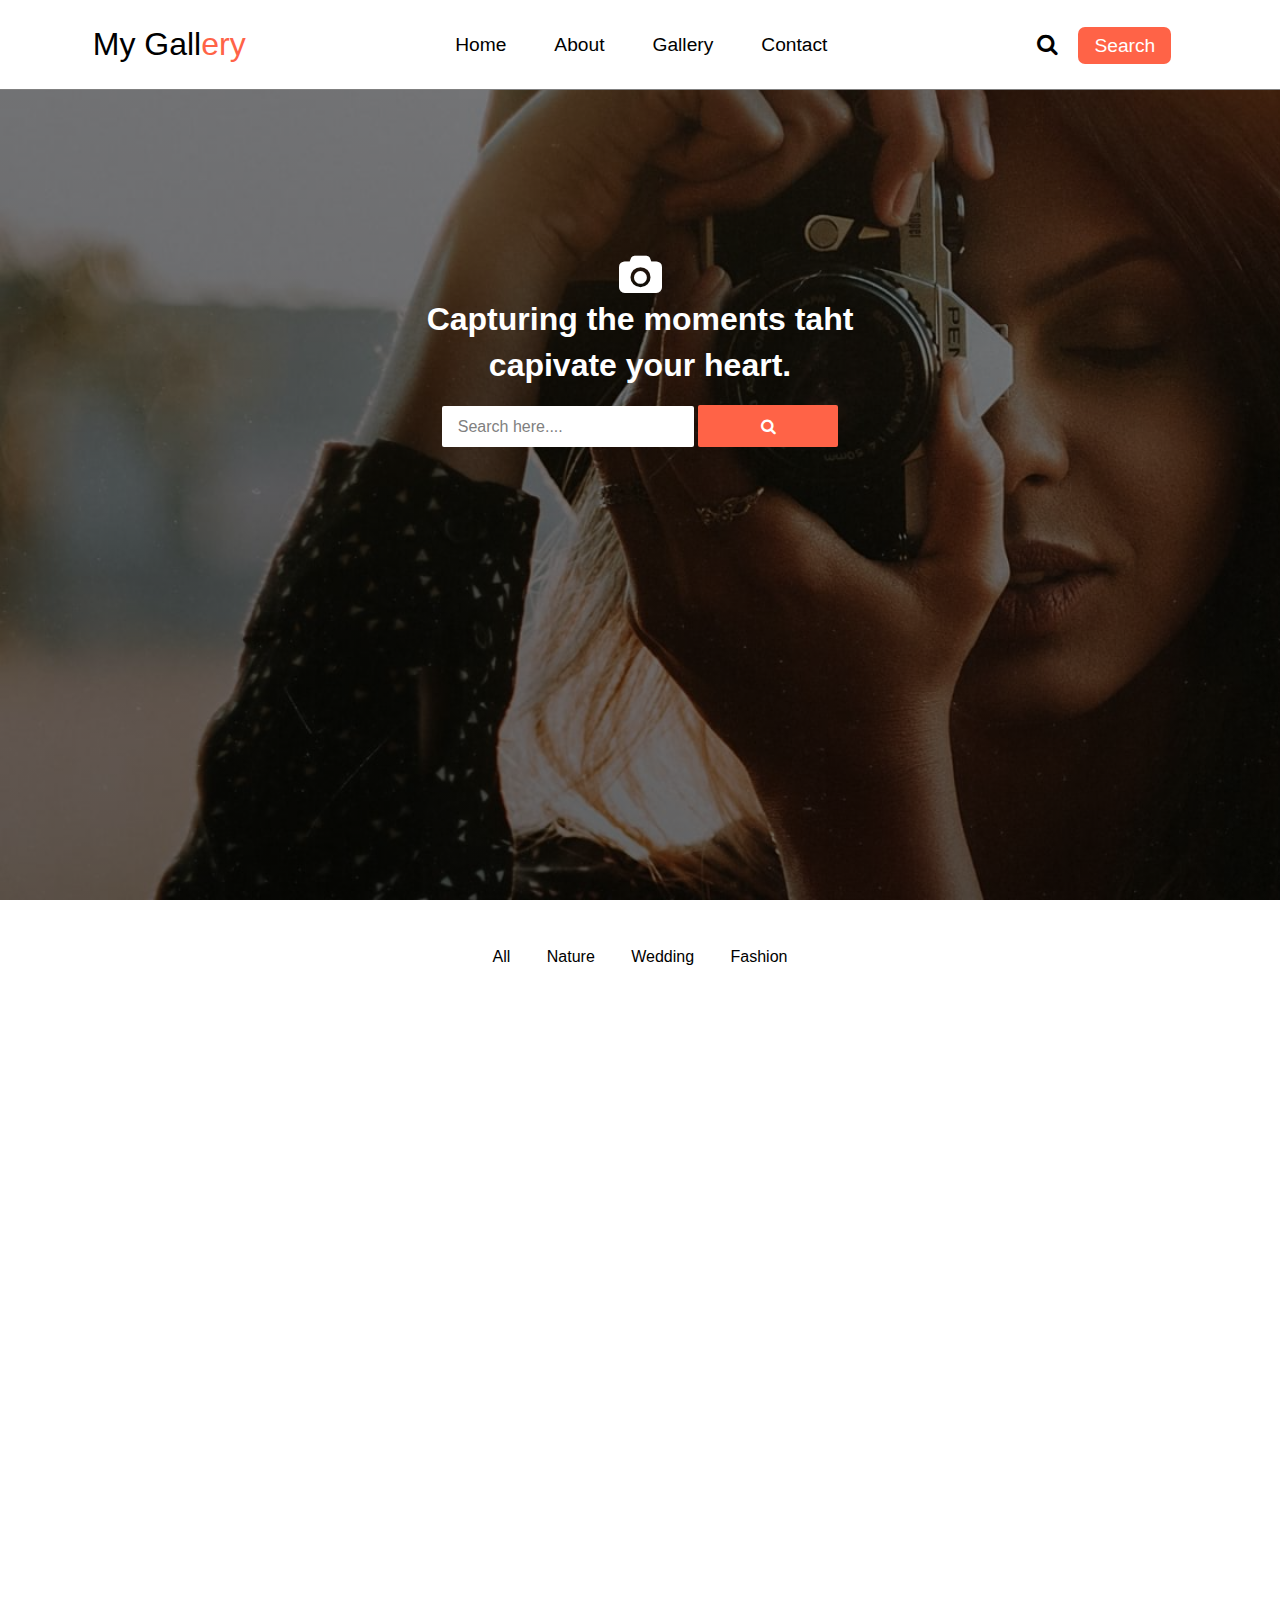
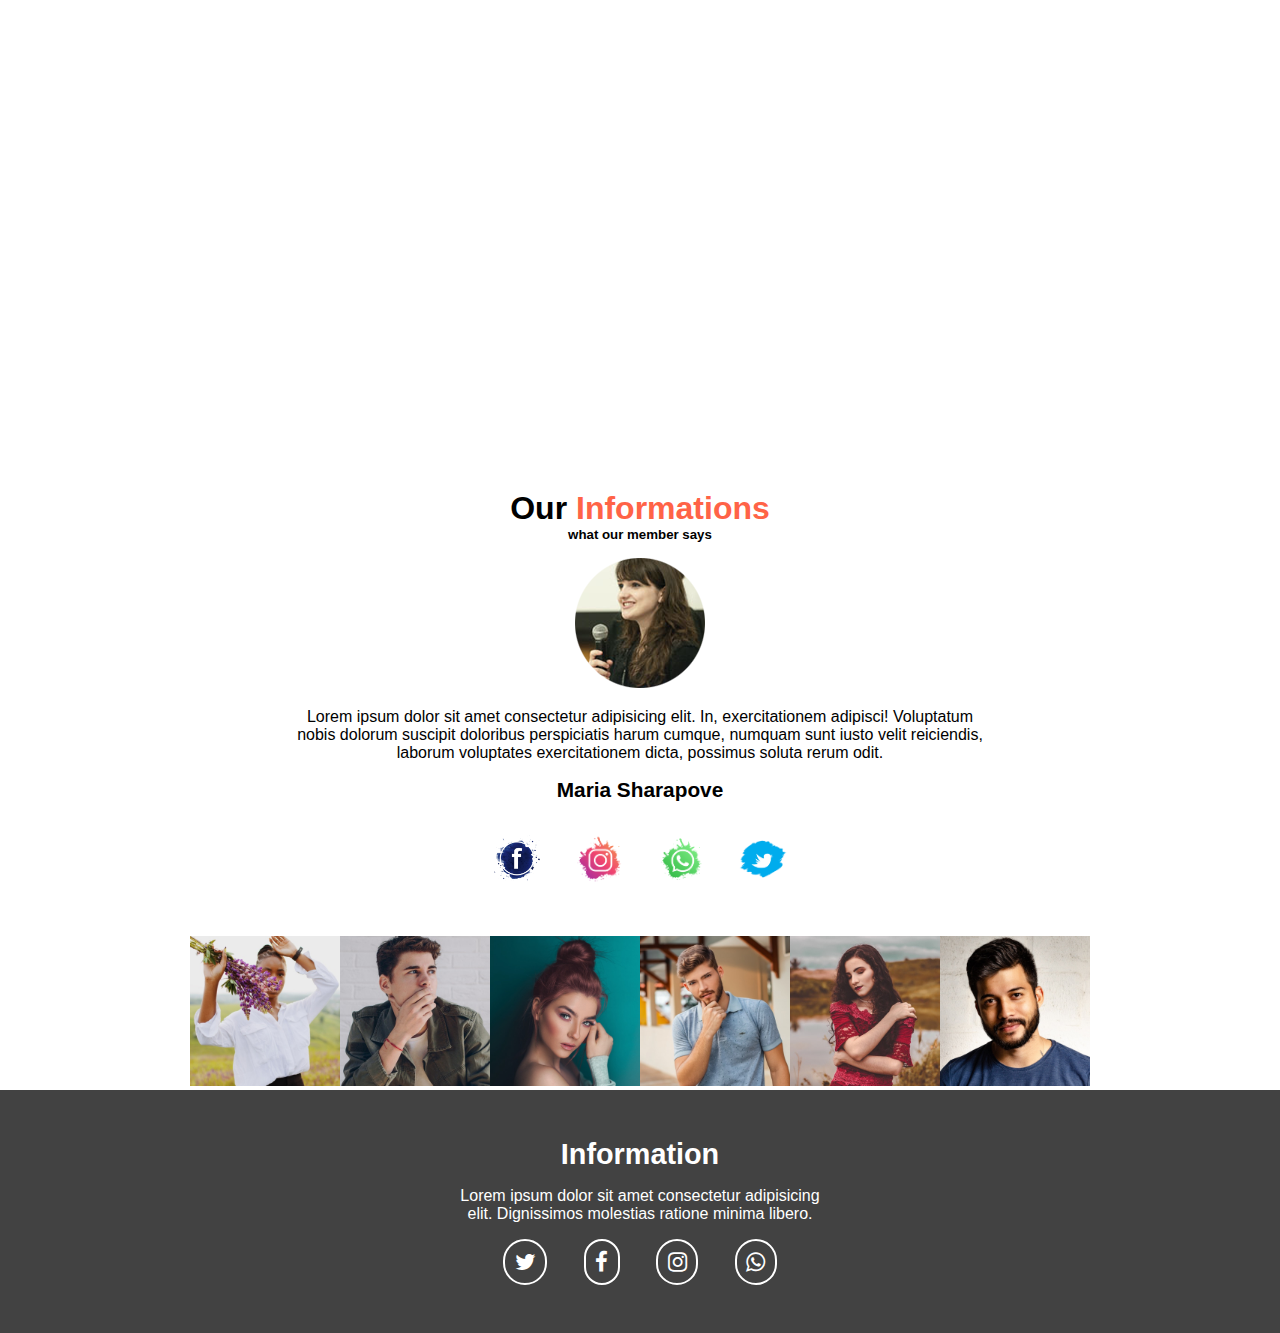
==== index.html @ 024b4ee2 "navbar changes" ====
<!DOCTYPE html>
<html lang="en">

<head>
    <meta charset="UTF-8">
    <meta http-equiv="X-UA-Compatible" content="IE=edge">
    <meta name="viewport" content="width=device-width, initial-scale=1.0">
    <title>My Gallery | Home</title>
    <link rel="stylesheet" href="https://cdnjs.cloudflare.com/ajax/libs/font-awesome/4.7.0/css/font-awesome.min.css">
    <link rel="stylesheet" href="style.css">
    <link rel="stylesheet" href="media.css">
    <link rel="stylesheet" href="https://unpkg.com/aos@next/dist/aos.css" />
</head>

<body>
    <header class="header">
        <nav class="navbar">
            <div class="logo">
                My Gall<span>ery</span>
            </div>
            <div class="togglearea">
                <label for="toggle">
                    <i class="fa fa-bars" aria-hidden="true"></i>
                </label>
            </div>
            <input type="checkbox" id="toggle">
            <div class="list">
                <ul>
                    <li><a href="#">home</a></li>
                    <li><a href="#">about</a></li>
                    <li><a href="#">gallery</a></li>
                    <li><a href="#">contact</a></li>
                </ul>
            </div>
            <div class="social">
                <i class="fa fa-search" aria-hidden="true"></i>
                <a href="">Search </a>
            </div>
        </nav>
        <section class="nav-text">
            <i class="fa fa-camera" aria-hidden="true" data-aos="slide-up"></i>
            <h2>
                Capturing the moments taht capivate your heart.
            </h2>
            <input type="search" value="Search here....">
            <button> <i class="fa fa-search" aria-hidden="true"></i></button>
        </section>
    </header>

    <section id="gallary">
        <div class="list1">
            <ul>
                <li><a href="#">all</a></li>
                <li><a href="#">nature</a></li>
                <li><a href="#">wedding</a></li>
                <li><a href="#">fashion</a></li>
            </ul>
        </div>
        <div class="gallary-row">
            <div class="gallary-item" data-aos="flip-left">
                <img src="p1.jpg" width="250rem" height="250rem">
            </div>
            <div class="gallary-item" data-aos="flip-left">
                <img src="p2.jpg" width="250rem" height="250rem">
            </div>
            <div class="gallary-item" data-aos="flip-left">
                <img src="p3.jpg" width="250rem" height="250rem">
            </div>
            <div class="gallary-item" data-aos="flip-left">
                <img src="p4.jpg" width="250rem" height="250rem">
            </div>
            <div class="gallary-item" data-aos="flip-left">
                <img src="p5.jpg" width="250rem" height="250rem">
            </div>
            <div class="gallary-item"data-aos="flip-left">
                <img src="p6.jpg" width="250rem" height="250rem">
            </div>
            <div class="gallary-item"data-aos="flip-left">
                <img src="p7.jpg" width="250rem" height="250rem">
            </div>
            <div class="gallary-item" data-aos="flip-left">
                <img src="p8.jpg" width="250rem"  height="250rem">
            </div>
            <div class="gallary-item" data-aos="flip-left">
                <img src="p9.jpg" width="250rem"  height="250rem">
            </div>

        </div>
    </section>
    <section class="info">
        <h2>our <span>informations</span></h2>
        <h5>what our member says</h5>
        <img src="member.png">
        <p>Lorem ipsum dolor sit amet consectetur adipisicing elit. In, exercitationem adipisci! Voluptatum nobis dolorum suscipit doloribus perspiciatis harum cumque, numquam sunt iusto velit reiciendis, laborum voluptates exercitationem dicta, possimus soluta rerum odit.</p>
        <h4>maria sharapove</h4>
        <div class="icon">
            <div class="icon-item">
                <img src="icon1.png">
            </div>
            <div class="icon-item">
                <img src="icon2.png">
            </div>
            <div class="icon-item">
                <img src="icon3.png">
            </div>
            <div class="icon-item">
                <img src="icon4.png">
            </div>
        </div>
    </section>
    <section class="gal1">
        <div class="image">
            <img src="s1.jpg">
        </div>
        <div class="image">
            <img src="s2.jpg">
        </div>
        <div class="image">
            <img src="s3.jpg">
        </div>
        <div class="image">
            <img src="s4.jpg">
        </div>
        <div class="image">
            <img src="s5.jpg">
        </div>
        <div class="image">
            <img src="s6.jpg">
        </div>
    </section>
    <footer>
        <div class="information">
            <h3>Information</h3>
            <p>Lorem ipsum dolor sit amet consectetur adipisicing elit. Dignissimos molestias ratione minima libero.</p>
            <div class="social-media">
                <i class="fa fa-twitter" aria-hidden="true"></i>
                <i class="fa fa-facebook" aria-hidden="true"></i>
                <i class="fa fa-instagram" aria-hidden="true"></i>
                <i class="fa fa-whatsapp" aria-hidden="true"></i>
            </div>
        </div>
    </footer>
    <script src="https://unpkg.com/aos@next/dist/aos.js"></script>
    <script>
      AOS.init({
          duration:1000,
      });
    </script>
</body>

</html>
---- style.css ----
*{
    margin:0;
    padding:0;
    box-sizing: border-box;
    font-family: sans-serif;
   
    
}
html{
    font-size: 100%;
}
.togglearea{
    display: none;
}
#toggle{
    display: none;
}
.header{
    background:linear-gradient(rgba(0,0,0,0.5 ),rgba(0, 0, 0,0.6 )),url('banner1.jpg');
    width:100%;
    height:100vh;
    background-repeat: no-repeat;
    background-size: cover;
    background-attachment: fixed;
}
.navbar{
    background-color: white;
    color:black;
    display: flex;
   position: fixed;
   top:0;
   z-index: 1;
    justify-content: space-around;
    align-items: center;
    height:10vh;
    width:100%;
    border-bottom: 1px solid grey;
}
.logo {
    font-size: 2rem;
}
.list {
    display: flex;
}
.list ul {
    display: flex;
    justify-content: center;
}
.list ul li{
    margin:1rem 0.5rem;
    list-style: none;
}
.list ul li a{
    font-size: 1.2rem;
    color:black;
    text-decoration: none;
    text-transform: capitalize;
    padding:0.5rem 1rem;
    transition: all 0.3s ease;
}
.list ul li a:hover{
    color:white;
    background-color: tomato;
    border-radius: 8px;

}
.social i{
    font-size: 1.4rem;
}
.social a{
    text-decoration: none;
    font-size: 1.2rem;
    margin:1rem;
    background-color: tomato;
    border-radius: 7px;
    padding:0.5rem 1rem;
    color:white;
}
.nav-text{
    width:35rem;
    color:white;
    text-align: center;
    margin: auto;
    padding-top:20%;
   
}
.nav-text i{
    font-size: 2.5rem;
    cursor: pointer;
    transition: all 0.3s ease;
}
.social i:hover{
    color:tomato;
    cursor: pointer;
}
.nav-text h2{
    font-size: 2rem;
    line-height: 2.9rem;
}

.nav-text input{
    font-size: 1rem;
    background-color: white;
    color:grey;
    padding: 0.7rem 1rem;
    cursor: pointer;
    border:none;
  width:45%;
    border-radius: 2px;
    margin-top: 1rem;
    transition: all 0.3s ease;
}
.nav-text input:hover{
    background-color:tomato;
    color:white;
    border: 1px solid tomato ;
}
.nav-text button{
    width:25%;
    margin-top: 1rem;
    border-radius:2px;
    background-color: tomato;
    color:white;
    padding: 0.8rem 1rem;
    cursor: pointer;
    border:none;
    text-align: center;
    transition: all 0.3s ease;
}
.nav-text button i{
    font-size: 1rem;
}
.nav-text button :hover{
background-color: white;
color:tomato;
}
#gallary{
    padding:2rem;
    
}
.list1{
   
    text-align: center;
} 
.list1 ul li {
  display: inline-block;

  text-transform: capitalize;
  margin:1rem;

}
.list1 ul li a{
    text-decoration: none;
    color:black;
    transition: all 0.3s ease;
}
.list1 ul li a:hover{
    background-color: tomato;
    color:white;
    padding:0.5rem 1rem;
    border-radius: 5px;

}
.gallary-row{
    display: grid;
   
    max-width: 1000px;
      margin: auto;
      gap:1rem;
      margin-top: 2rem;
    grid-template-columns:repeat(auto-fit,minmax(250px,1fr));
    grid-template-rows:    repeat(auto-fit,minmax(250px,1fr));
}
.gallary-item img{ 
    width:100%; 
    height:100%;
  overflow: hidden;
    border-radius: 10px;
}
.info{
    padding:2rem;
    width:60%;
    margin: auto;
    text-align: center;
}
.info h2{
    font-size: 2rem;
    text-transform: capitalize;
}
 span{
color:tomato;
}
.info img{
margin:1rem;
}
.info h4{
    font-size: 1.3rem;
    margin:1rem;
    text-transform: capitalize;
}

.icon-item img{
    width:50px;
   
}
.icon{

    display: flex;
    justify-content: center;
    align-items: center;
}
.gal1{
    display: flex;
    width:90%;
    margin: auto;
    flex-wrap: wrap;
    justify-content: center;
    flex-wrap: wrap;
    align-items: center;
}
.image img{
    width:150px;
    height:150px;
    transition: all 0.3s ease;
}
.image img:hover{
    transform: scale(1.5);
}
footer{
    background-color: rgb(66, 66, 66);
    color:white;
    padding:2rem;
    text-align: center;
}
.information{
    width:30%;
    text-align: center;
    margin: auto;
}
.information h3{
    font-size: 1.8rem;
    margin:1rem;
}
.social-media i{ 
margin:1rem;

text-align: center;

border:2px solid white;
padding:0.6rem;
font-size: 1.4rem;

border-radius: 150px;
}
---- media.css ----
@media only screen and (max-width:768px)
{
    html{
        font-size: 80%;
    }
    .list {
        display: none;
    }
    .gal1{
        flex-wrap: wrap;
    }
    .info{
        width:100%;
    }
    .icon
    {
        flex-wrap: wrap;
    }
    .information{
        width:100%;
    }
    .nav-text{
        width:80%;   
        text-align: center;
    }
    .togglearea{
        display: block;
        right:2rem;
        position: fixed;
    }
    #toggle:checked + .list{
        display: flex;   
    }
    .social{
        display: none;
    }
    .list ul{
        left:50%;
        position: fixed;
        top:50px;
        width:100%;
        box-shadow: 0px 3px 10px grey;
        height:50vh;
        border:2px solid red;
        background-color: white;
        color:black;
        transform: translateX(-50%);
        z-index: 1000;
        flex-direction: column;
        position: absolute;
        opacity: 1;
        transition: 0.2s linear;
    }
    #toggle:checked ~  .togglearea label::before{
content:'&#10006;';
    }
}
@media only screen and (max-width:650px){
   .nav-text{
       padding-top:30%;
   }
   .navbar{
       justify-content: space-between;
       padding-left:2rem ;
       padding-right: 2rem;
   }
}
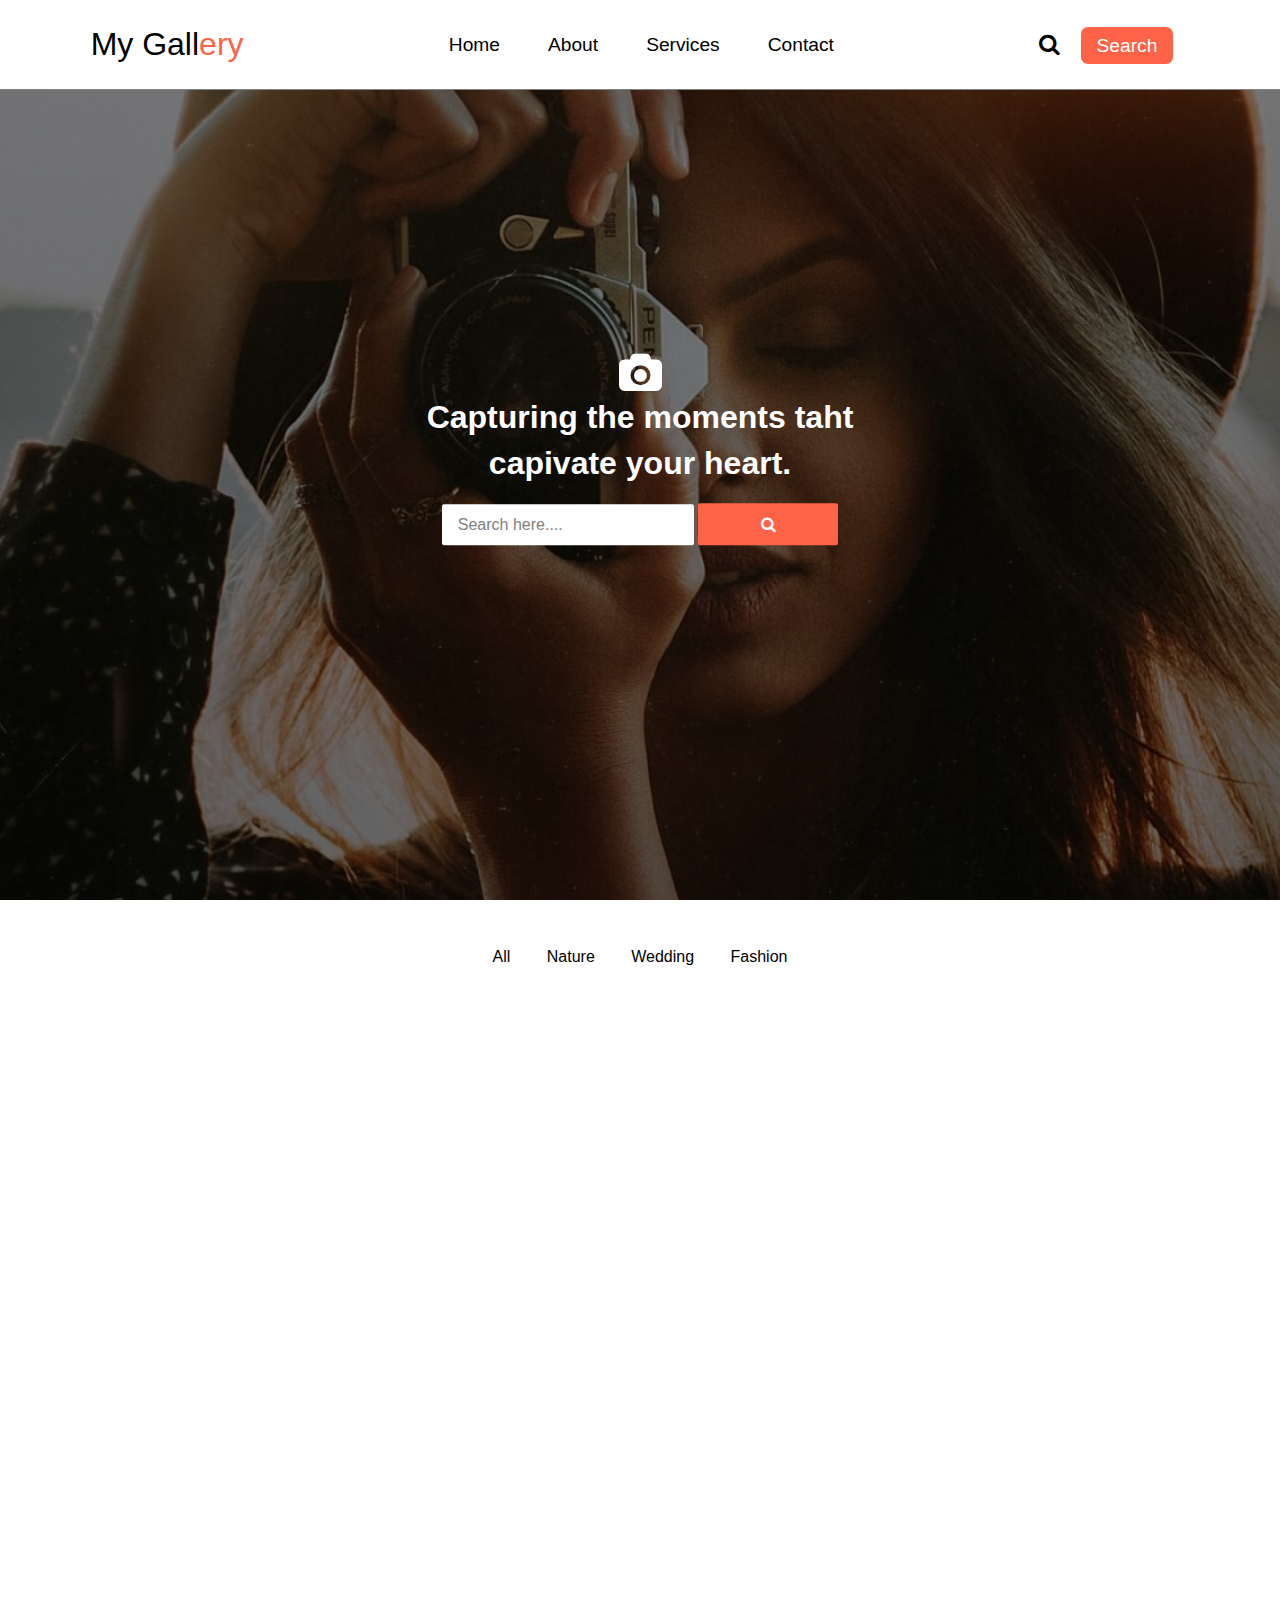
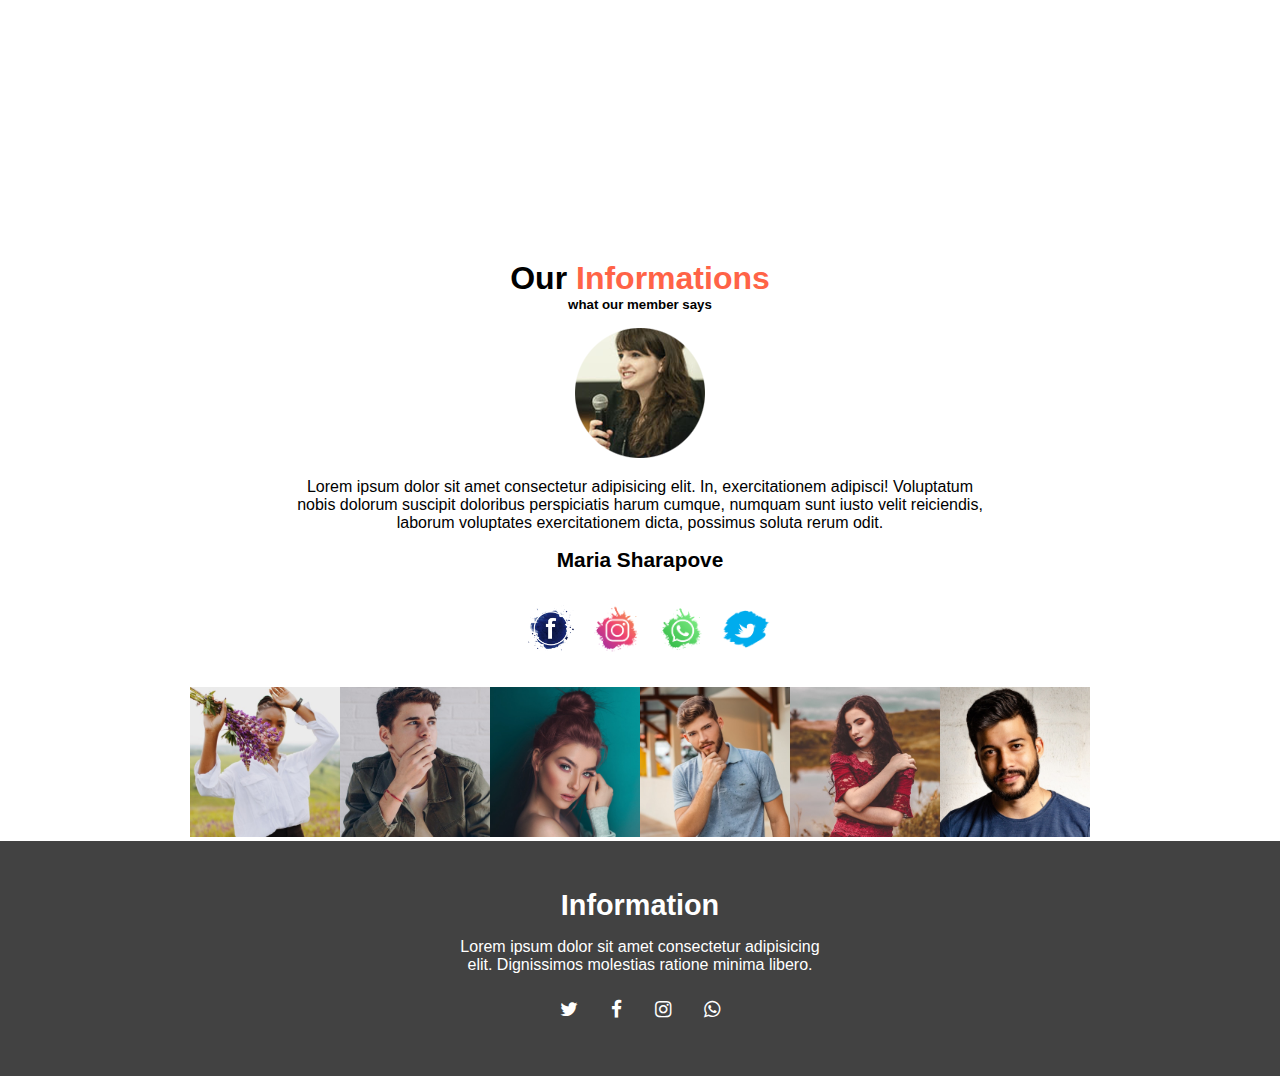
==== commit 1cd21618: "files added" ====
--- a/index.html
+++ b/index.html
@@ -28,8 +28,8 @@
                 <ul>
                     <li><a href="#">home</a></li>
                     <li><a href="#">about</a></li>
-                    <li><a href="#">gallery</a></li>
-                    <li><a href="#">contact</a></li>
+                    <li><a href="services.html">services</a></li>
+                    <li><a href="contact.html">contact</a></li>
                 </ul>
             </div>
             <div class="social">
--- a/style.css
+++ b/style.css
@@ -21,6 +21,7 @@
     height:100vh;
     background-repeat: no-repeat;
     background-size: cover;
+    background-position: center;
     background-attachment: fixed;
 }
 .navbar{
@@ -79,9 +80,13 @@
 .nav-text{
     width:35rem;
     color:white;
-    text-align: center;
-    margin: auto;
-    padding-top:20%;
+    transform: translate(-50%,-50%);
+    position: absolute;
+    top:50%;
+    left:50%;
+    text-align: center;
+    margin: auto;
+  
    
 }
 .nav-text i{
@@ -163,18 +168,26 @@
 }
 .gallary-row{
     display: grid;
-   
-    max-width: 1000px;
-      margin: auto;
-      gap:1rem;
+  
+    max-width: 900px;
+margin: auto;
+      gap:1rem ;
+    
       margin-top: 2rem;
     grid-template-columns:repeat(auto-fit,minmax(250px,1fr));
     grid-template-rows:    repeat(auto-fit,minmax(250px,1fr));
+}
+.gallary-item{
+    width:250px;
+    margin: auto;
+   
+    height: 250px;
 }
 .gallary-item img{ 
     width:100%; 
     height:100%;
   overflow: hidden;
+  
     border-radius: 10px;
 }
 .info{
@@ -198,10 +211,18 @@
     margin:1rem;
     text-transform: capitalize;
 }
-
+.icon-item{
+   
+    width:65px;
+    height:67px;
+}
 .icon-item img{
     width:50px;
-   
+    cursor: pointer;
+   
+}
+.icon-item img:hover{
+    opacity: 0.6;
 }
 .icon{
 
@@ -242,14 +263,13 @@
     margin:1rem;
 }
 .social-media i{ 
-margin:1rem;
-
+margin:1rem 0.3rem;
 text-align: center;
-
-border:2px solid white;
 padding:0.6rem;
-font-size: 1.4rem;
-
-border-radius: 150px;
-}
-
+font-size: 1.2rem;
+
+}
+.social-media i:hover{
+    color:tomato;
+}
+
--- a/media.css
+++ b/media.css
@@ -37,22 +37,37 @@
     .list ul{
         left:50%;
         position: fixed;
-        top:50px;
+        top:52px;
         width:100%;
         box-shadow: 0px 3px 10px grey;
         height:50vh;
-        border:2px solid red;
+       
         background-color: white;
         color:black;
         transform: translateX(-50%);
         z-index: 1000;
         flex-direction: column;
         position: absolute;
+        align-items: center;
         opacity: 1;
         transition: 0.2s linear;
     }
     #toggle:checked ~  .togglearea label::before{
-content:'&#10006;';
+         content:"&#10006;";
+    }
+    .list ul li a:hover{
+        color:tomato;
+        background-color: white;
+    }
+    .box{
+        width:100%;
+    }
+    .box-item{
+        width:100%;
+        flex-direction: column;
+    }
+    footer{
+        top:200% !important;
     }
 }
 @media only screen and (max-width:650px){
@@ -64,4 +79,20 @@
        padding-left:2rem ;
        padding-right: 2rem;
    }
-}+   .header{
+       height:80vh;
+   }
+   .nav-text{
+       top:30%;
+   }
+}
+@media only screen and (max-width:400px){
+footer{
+    top: 220% !important;;
+}
+}
+@media only screen and (max-width:1000px){
+    footer{
+        top:150%;
+    }
+}
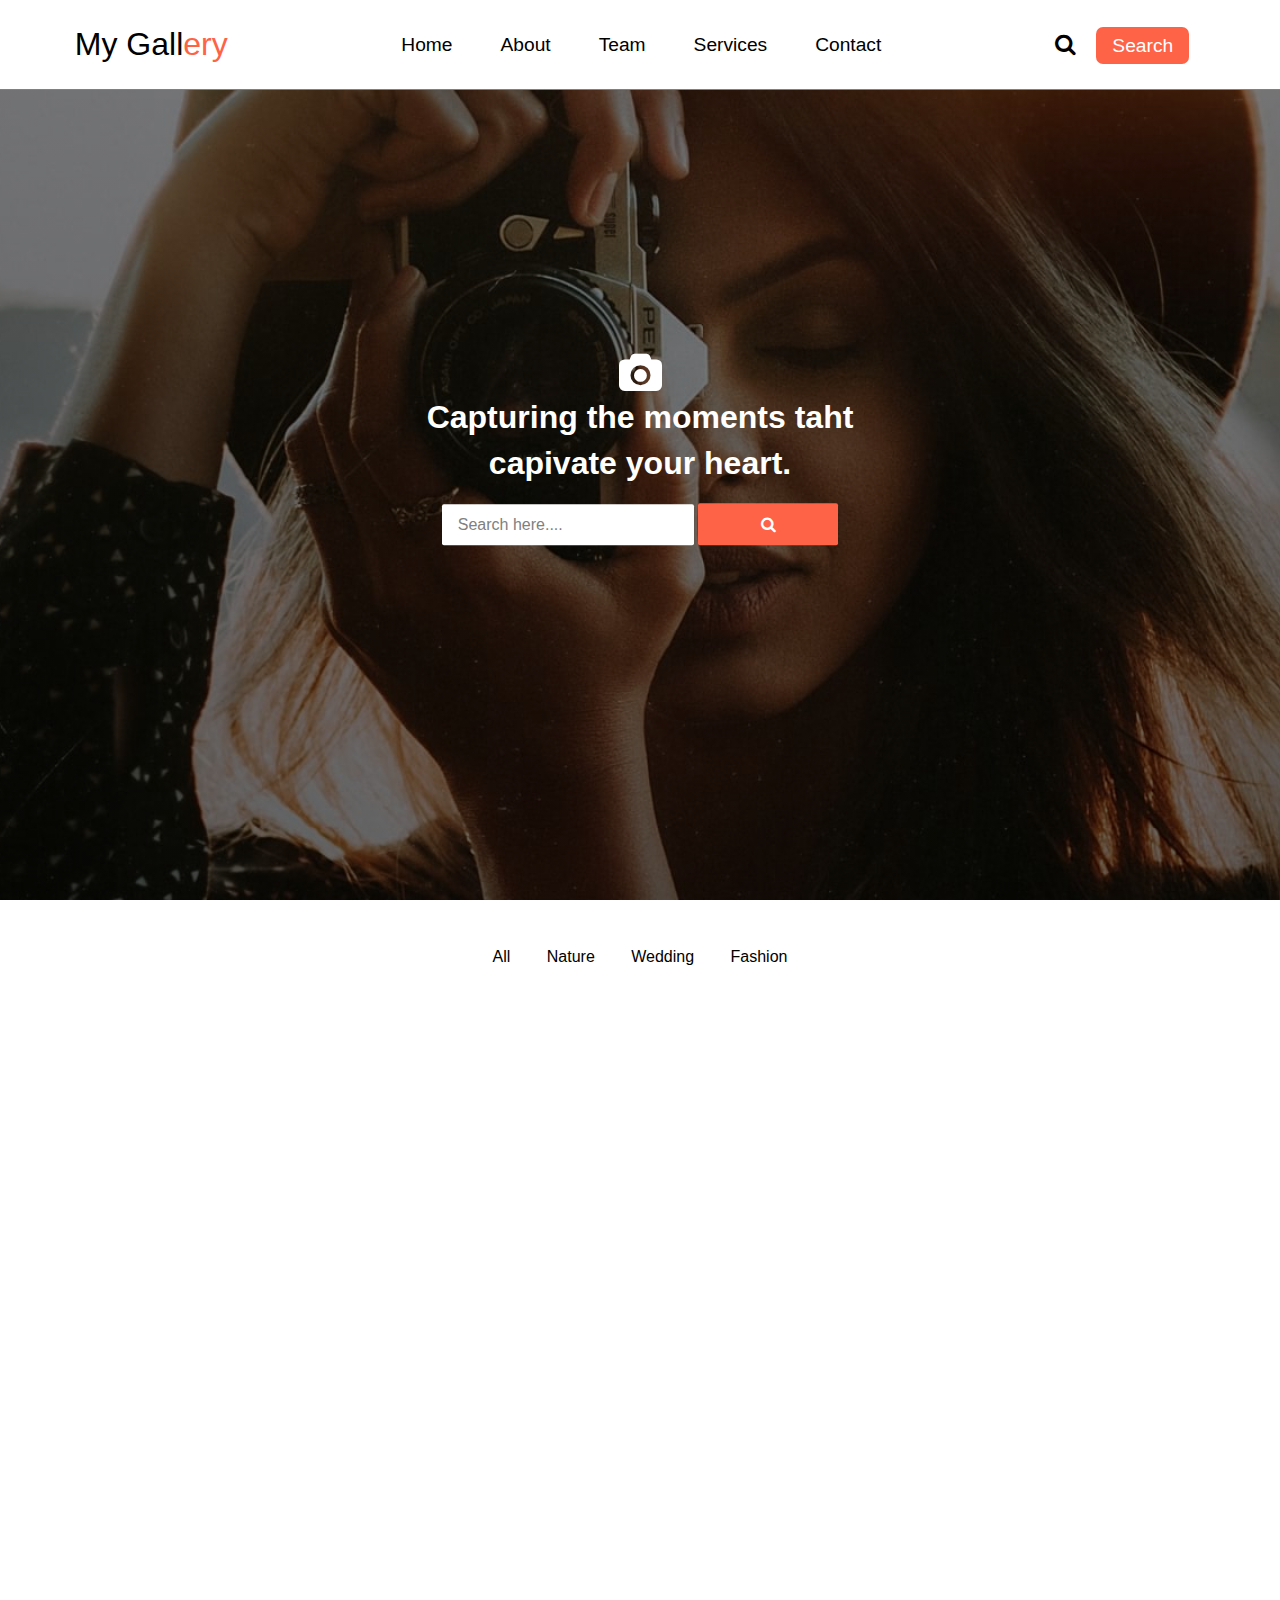
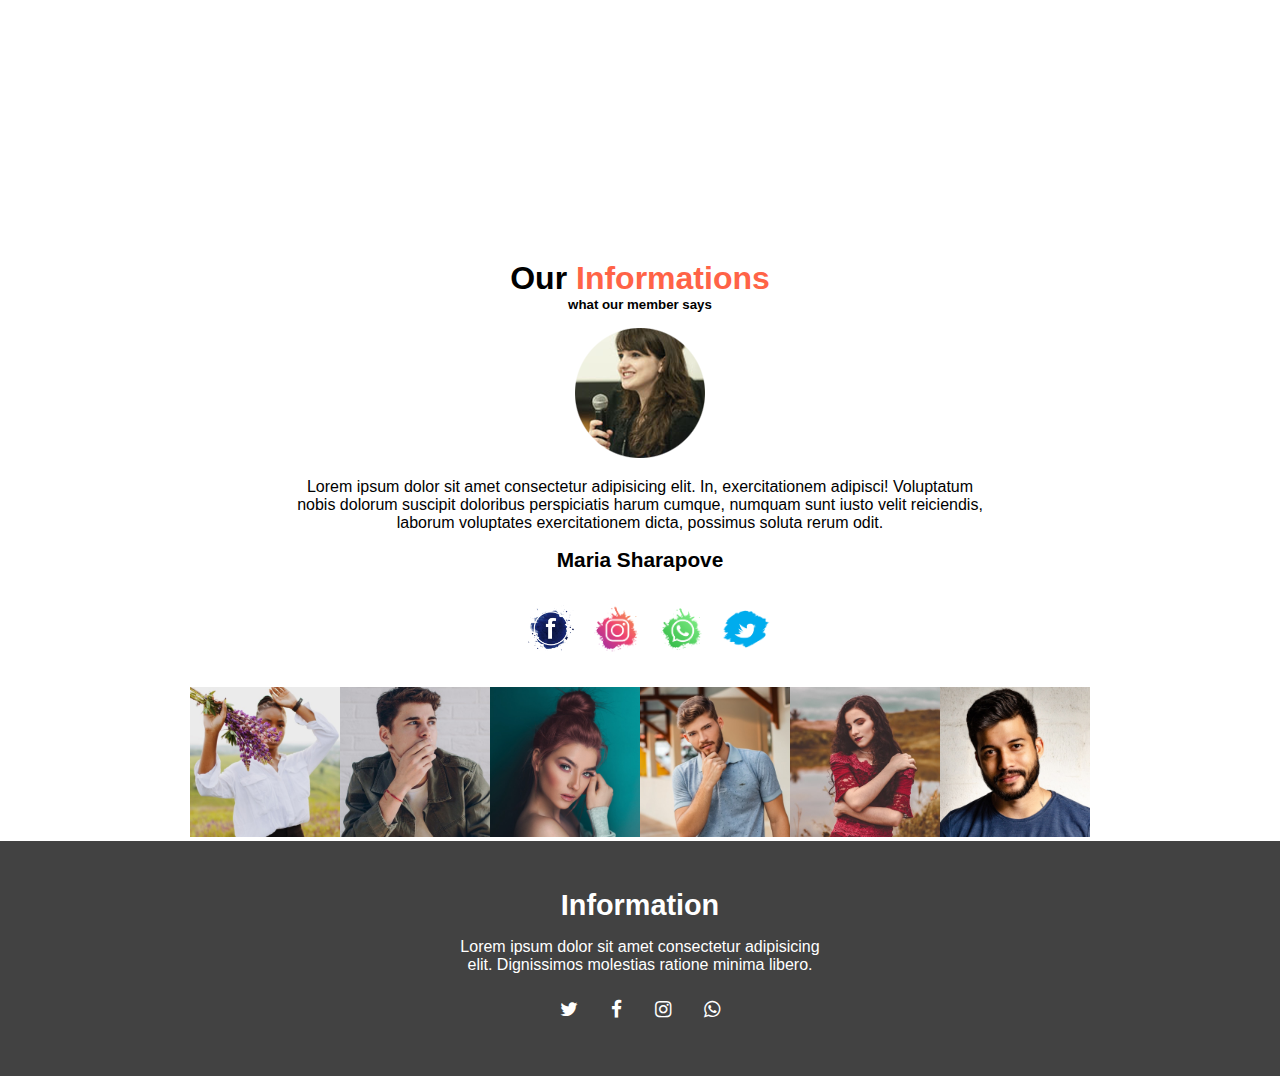
==== commit f1e261ce: "team added" ====
--- a/index.html
+++ b/index.html
@@ -26,8 +26,9 @@
             <input type="checkbox" id="toggle">
             <div class="list">
                 <ul>
-                    <li><a href="#">home</a></li>
-                    <li><a href="#">about</a></li>
+                    <li><a href="index.html">home</a></li>
+                    <li><a href="about.html">about</a></li>
+                    <li><a href="team.html">team</a></li>
                     <li><a href="services.html">services</a></li>
                     <li><a href="contact.html">contact</a></li>
                 </ul>
--- a/style.css
+++ b/style.css
@@ -179,6 +179,7 @@
 }
 .gallary-item{
     width:250px;
+
     margin: auto;
    
     height: 250px;
--- a/media.css
+++ b/media.css
@@ -67,8 +67,27 @@
         flex-direction: column;
     }
     footer{
-        top:200% !important;
+        top:150% !important;
     }
+    .form-row{
+        flex-direction: column;
+    }
+    .forms,
+    .map{
+        width:100%;
+        margin:1rem auto;
+    }
+    #form{
+        width:100%;
+    }
+    .box-container{
+      
+    flex-direction: column;
+    }
+    .box-container .box-item{
+        margin-bottom: 1rem ;
+    }
+ 
 }
 @media only screen and (max-width:650px){
    .nav-text{
@@ -90,9 +109,17 @@
 footer{
     top: 220% !important;;
 }
+#form{
+    margin-top: 10rem;
+}
 }
 @media only screen and (max-width:1000px){
     footer{
         top:150%;
     }
 }
+@media screen  and (min-width:768px) and (max-width:850px){
+    html{
+        font-size: 75%;
+    }
+}
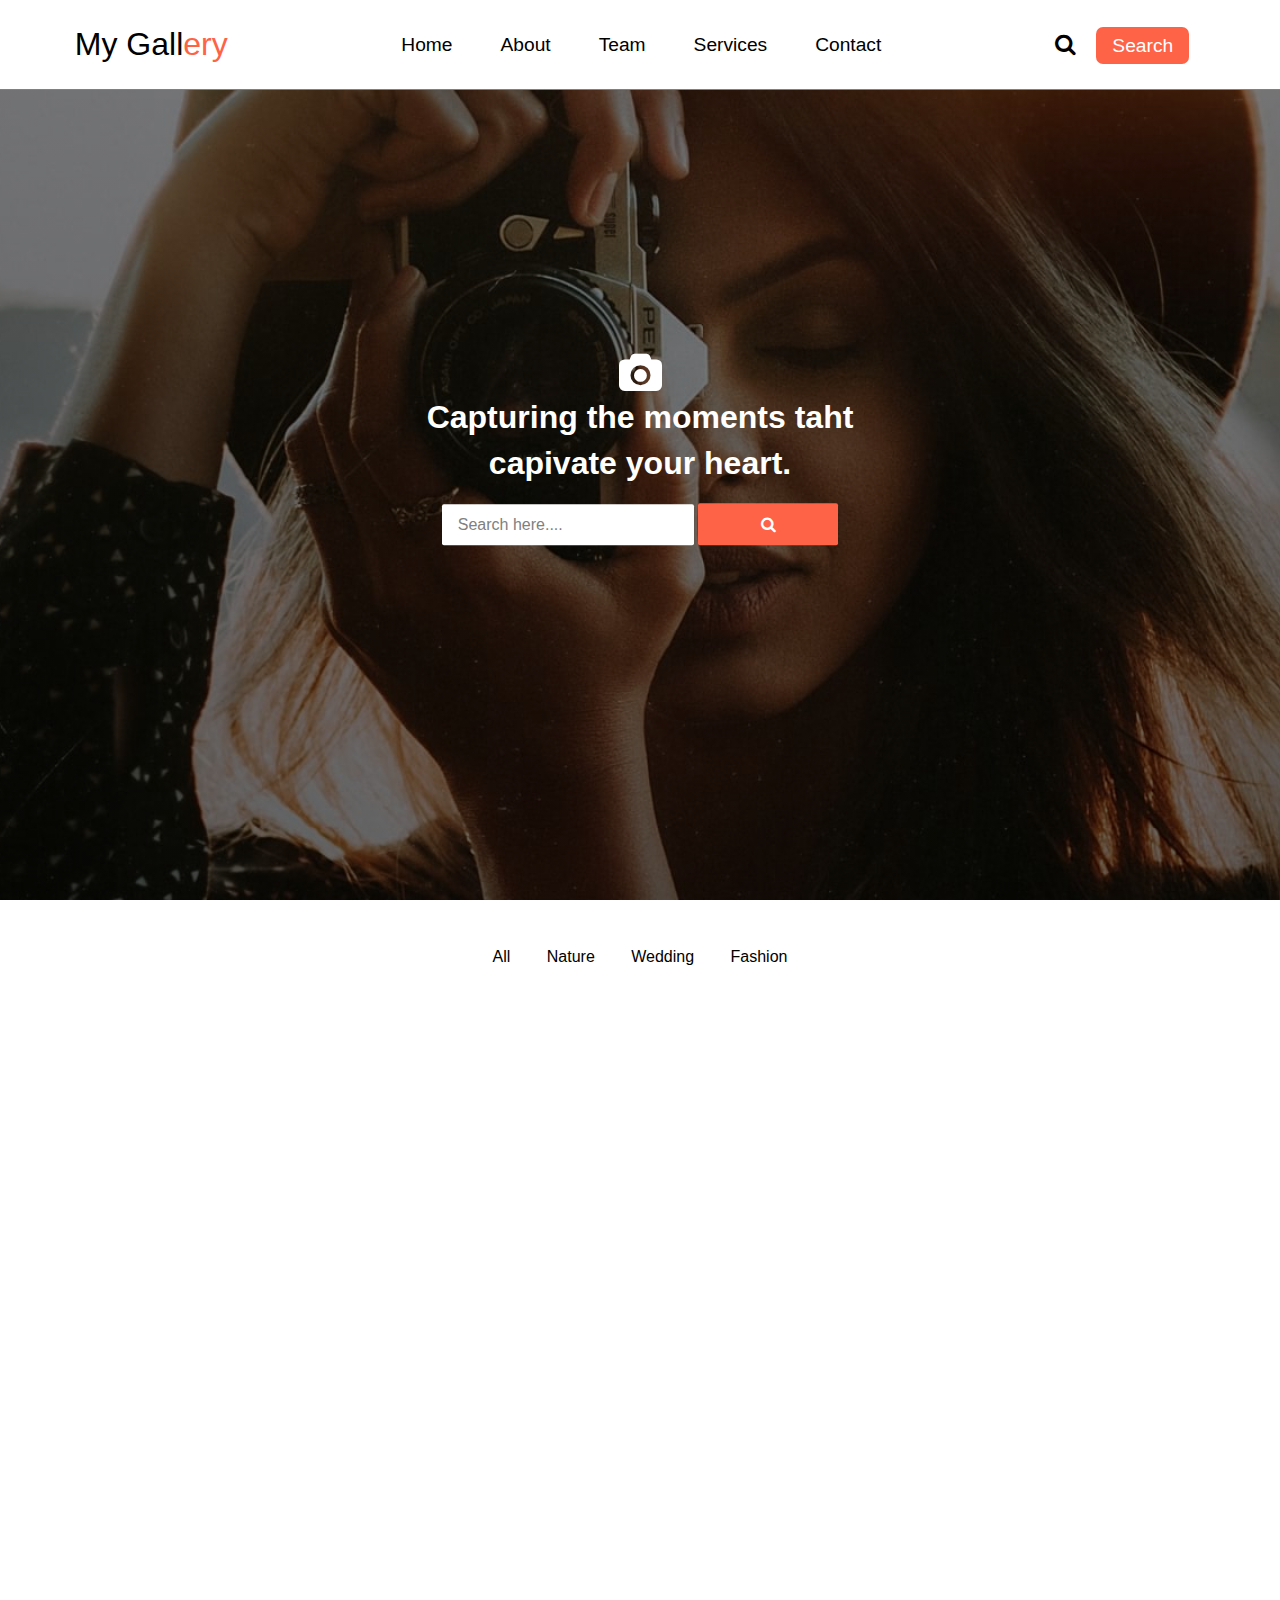
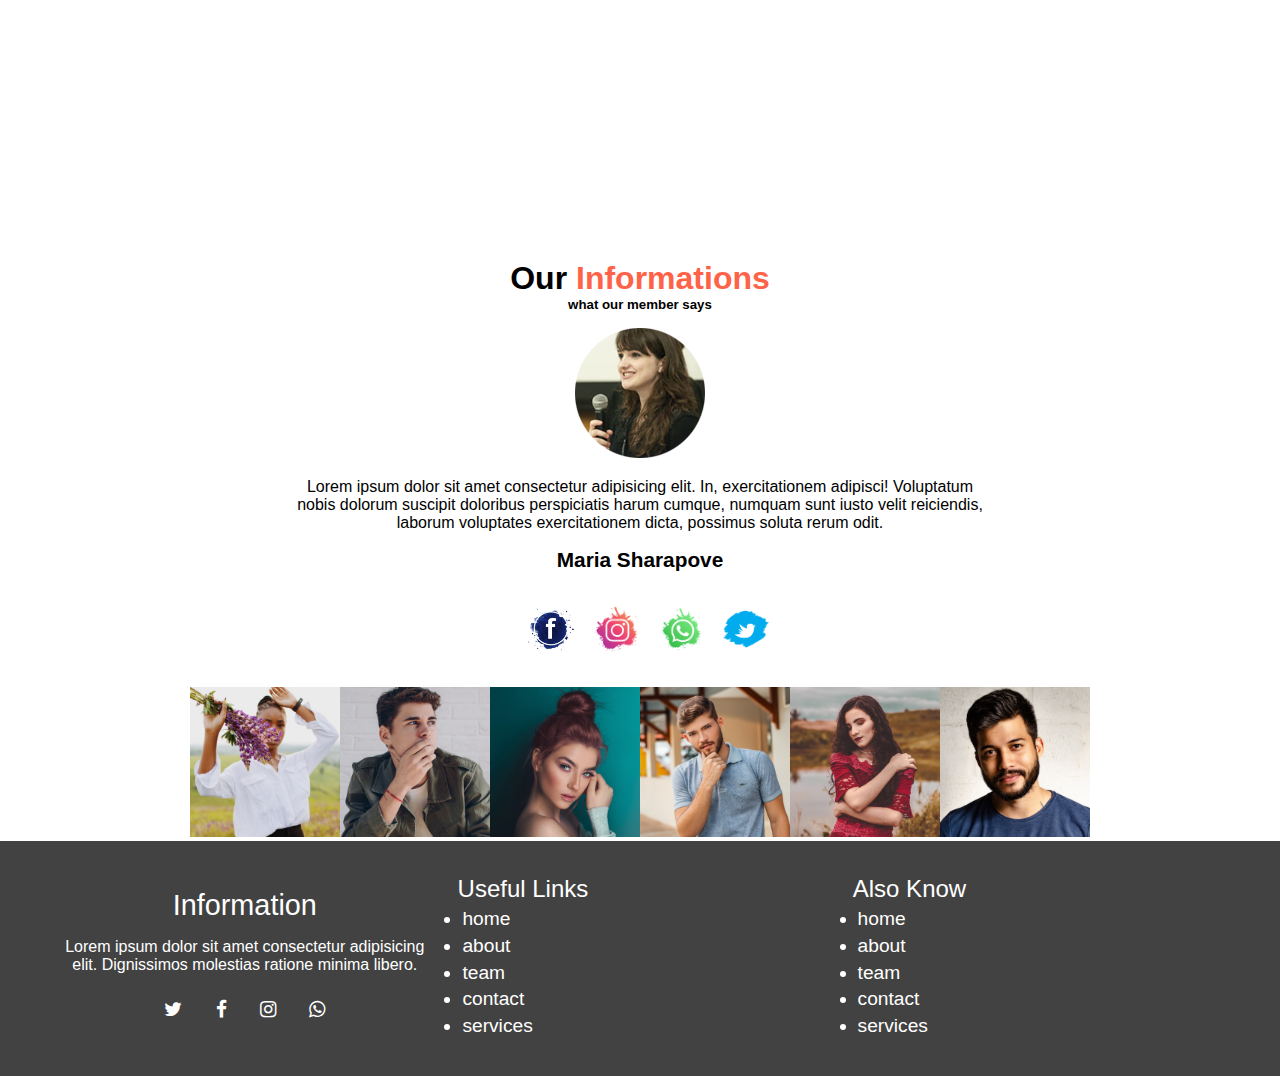
==== commit 48c60240: "footer changes" ====
--- a/index.html
+++ b/index.html
@@ -9,6 +9,7 @@
     <link rel="stylesheet" href="https://cdnjs.cloudflare.com/ajax/libs/font-awesome/4.7.0/css/font-awesome.min.css">
     <link rel="stylesheet" href="style.css">
     <link rel="stylesheet" href="media.css">
+    <link rel="stylesheet" href="teamstyle.css">
     <link rel="stylesheet" href="https://unpkg.com/aos@next/dist/aos.css" />
 </head>
 
@@ -140,6 +141,22 @@
                 <i class="fa fa-whatsapp" aria-hidden="true"></i>
             </div>
         </div>
+        <div class="links">
+            <h2>Useful Links</h2>
+            <li>home</li>
+            <li>about</li>
+            <li>team</li>
+            <li>contact</li>
+            <li>services</li>
+        </div>
+        <div class="links">
+            <h2>Also Know</h2>
+            <li>home</li>
+            <li>about</li>
+            <li>team</li>
+            <li>contact</li>
+            <li>services</li>
+        </div>
     </footer>
     <script src="https://unpkg.com/aos@next/dist/aos.js"></script>
     <script>
--- a/style.css
+++ b/style.css
@@ -3,8 +3,7 @@
     padding:0;
     box-sizing: border-box;
     font-family: sans-serif;
-   
-    
+  
 }
 html{
     font-size: 100%;
@@ -251,17 +250,23 @@
 footer{
     background-color: rgb(66, 66, 66);
     color:white;
+    display: flex;
+
     padding:2rem;
-    text-align: center;
+    flex-wrap: wrap;
+    justify-content: space-evenly;
+    align-items: center;
+  
 }
 .information{
     width:30%;
-    text-align: center;
-    margin: auto;
+  
+    text-align: center;
 }
 .information h3{
     font-size: 1.8rem;
     margin:1rem;
+    font-weight: 100;
 }
 .social-media i{ 
 margin:1rem 0.3rem;
@@ -273,4 +278,18 @@
 .social-media i:hover{
     color:tomato;
 }
-
+.links{
+    
+    width:30%;
+}
+.links li{
+    font-size: 1.2rem;
+    margin:0.3rem;
+}
+.links h2{
+    font-weight: 100;
+}
+.links li:hover{
+    color: tomato;
+}
+
--- a/media.css
+++ b/media.css
@@ -112,6 +112,13 @@
 #form{
     margin-top: 10rem;
 }
+footer{
+    width:100%;
+}
+.information,
+.links{
+    width:100%;
+}
 }
 @media only screen and (max-width:1000px){
     footer{
--- a/teamstyle.css
+++ b/teamstyle.css
@@ -0,0 +1,42 @@
+.box-image img{
+  width:200px;
+  height:200px;
+  border-radius: 100px;
+  
+}
+.box-image{
+    
+    border-radius: 100px;
+}
+.box-item{
+   
+    display:flex;
+    width:20rem;
+    box-shadow: 0px 3px 10px rgba(0 0 0 /  20%);
+    padding:1rem;
+    border-radius: 10px;
+    flex-direction: column;
+    justify-content: center;
+    margin-bottom: 1rem;
+    align-items:center;
+    transition: all 0.3s ease;
+}
+.box-item:hover{
+    transform: translateY(-15px);
+}
+.box-container{
+    display: flex;
+
+    width:100%;
+    flex-wrap: wrap;
+    margin: auto;
+    margin-bottom: 3rem;
+    justify-content: space-evenly;
+    align-items: center;
+}
+.btn2{
+    background-color: tomato;
+    color: white;
+    margin:0.5rem;
+    border-radius:6px ;
+}
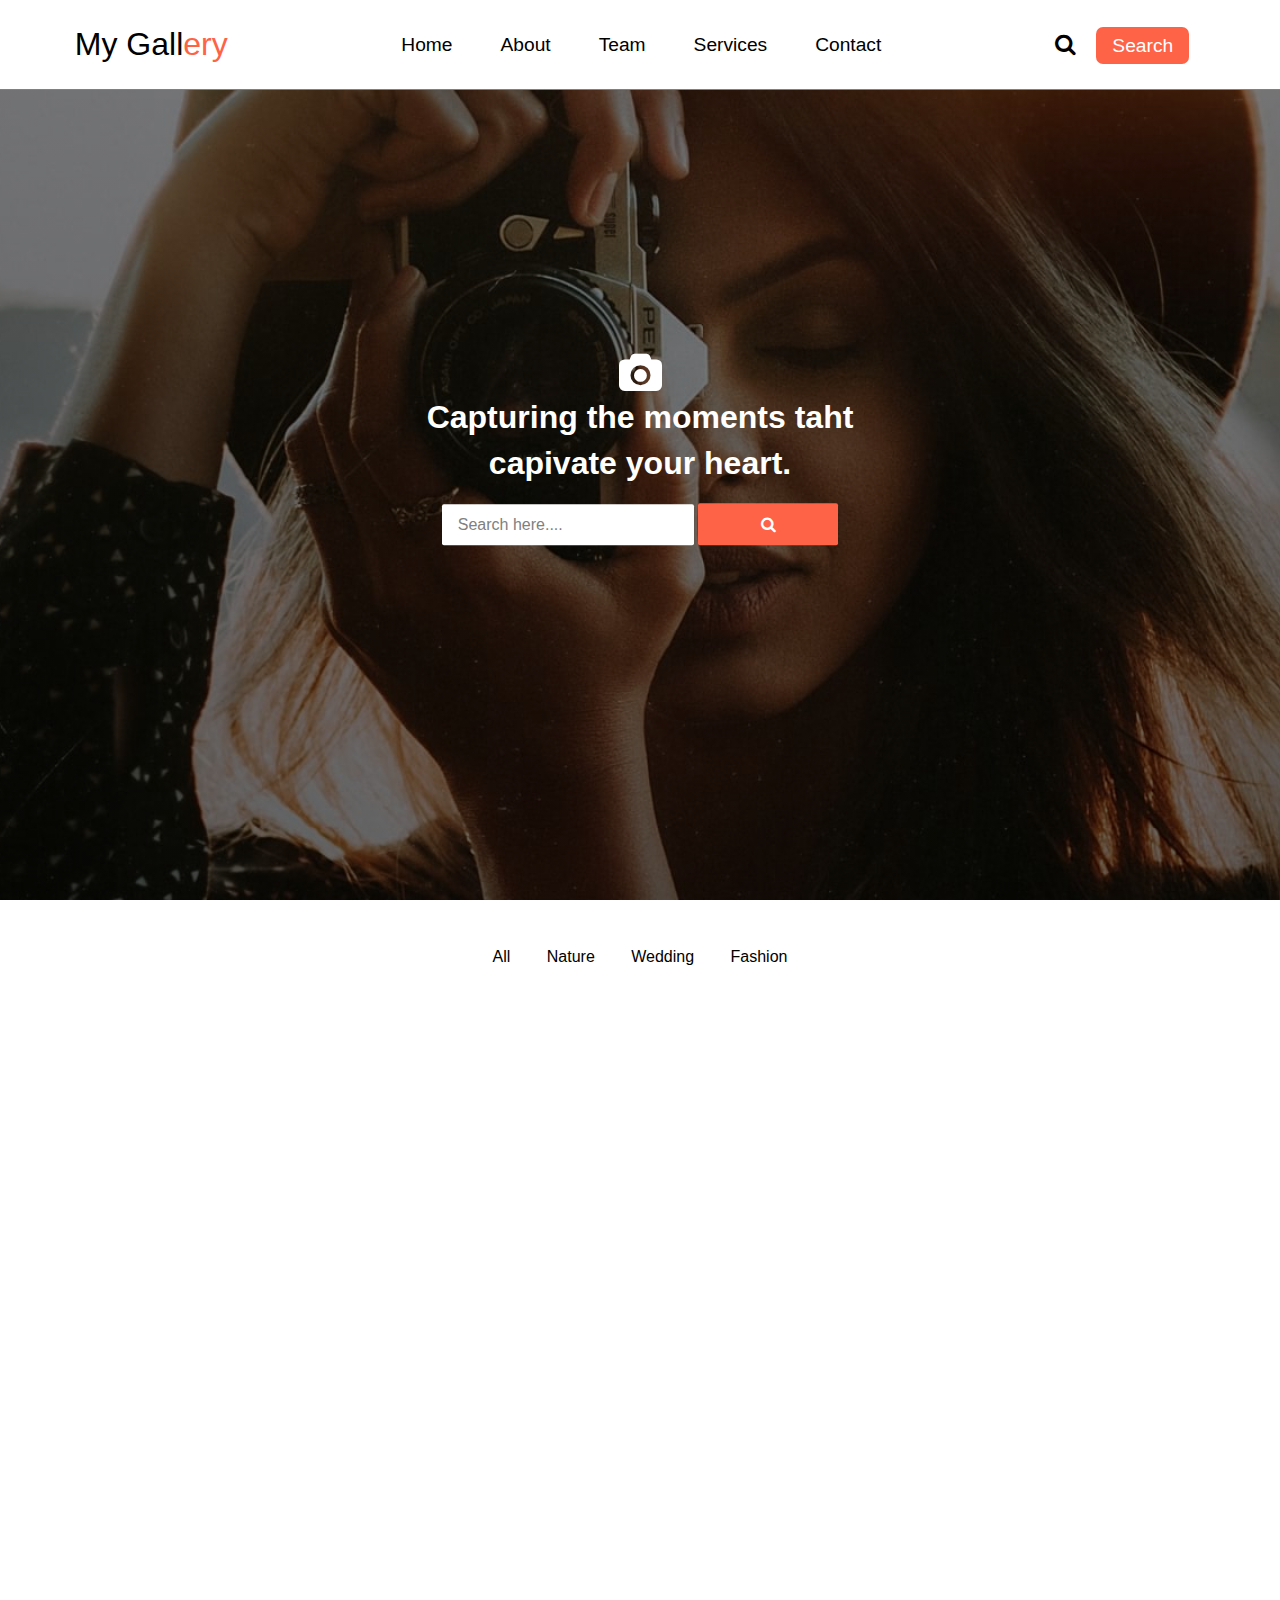
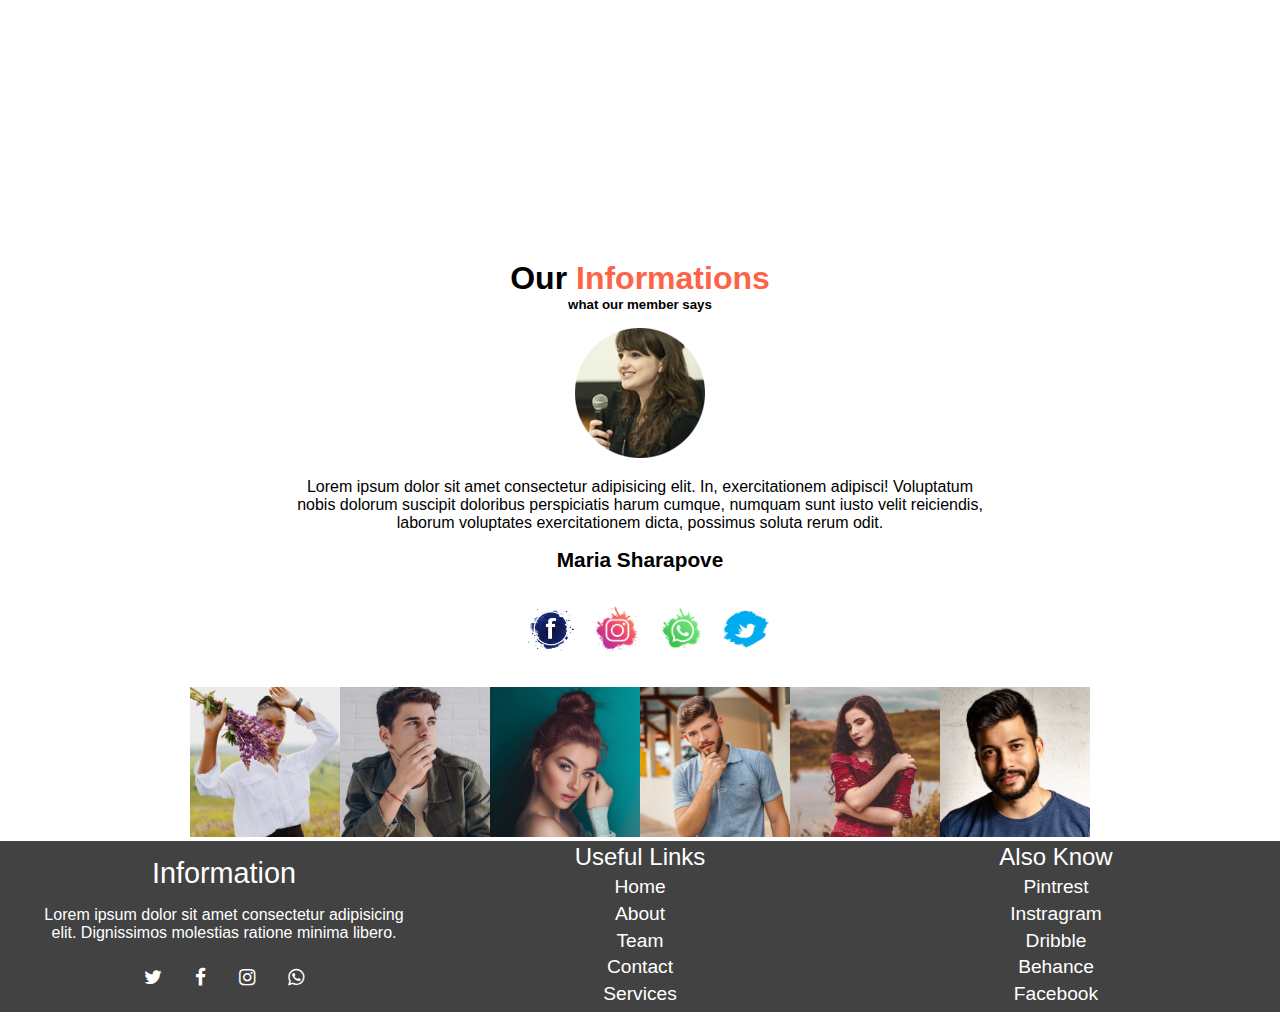
==== commit d66b8f29: "footer chnages" ====
--- a/index.html
+++ b/index.html
@@ -151,11 +151,11 @@
         </div>
         <div class="links">
             <h2>Also Know</h2>
-            <li>home</li>
-            <li>about</li>
-            <li>team</li>
-            <li>contact</li>
-            <li>services</li>
+            <li>Pintrest</li>
+            <li>instragram</li>
+            <li>dribble</li>
+            <li>behance</li>
+            <li>facebook</li>
         </div>
     </footer>
     <script src="https://unpkg.com/aos@next/dist/aos.js"></script>
--- a/style.css
+++ b/style.css
@@ -251,8 +251,8 @@
     background-color: rgb(66, 66, 66);
     color:white;
     display: flex;
-
-    padding:2rem;
+width:100%;
+  
     flex-wrap: wrap;
     justify-content: space-evenly;
     align-items: center;
@@ -260,7 +260,7 @@
 }
 .information{
     width:30%;
-  
+ 
     text-align: center;
 }
 .information h3{
@@ -281,10 +281,14 @@
 .links{
     
     width:30%;
+    
+    text-align: center;
 }
 .links li{
     font-size: 1.2rem;
     margin:0.3rem;
+    list-style: none;
+    text-transform: capitalize;
 }
 .links h2{
     font-weight: 100;
--- a/media.css
+++ b/media.css
@@ -83,10 +83,12 @@
     .box-container{
       
     flex-direction: column;
+    justify-content: center;
     }
     .box-container .box-item{
         margin-bottom: 1rem ;
     }
+
  
 }
 @media only screen and (max-width:650px){
@@ -112,9 +114,7 @@
 #form{
     margin-top: 10rem;
 }
-footer{
-    width:100%;
-}
+
 .information,
 .links{
     width:100%;
--- a/teamstyle.css
+++ b/teamstyle.css
@@ -40,3 +40,70 @@
     margin:0.5rem;
     border-radius:6px ;
 }
+.btn1{
+    background-color: gray;
+    color: white;
+    margin:0.5rem;
+    border-radius:6px ;
+}
+footer{
+    background-color: rgb(66, 66, 66);
+    color:white;
+    display: flex;
+width:100%;
+  
+    flex-wrap: wrap;
+    justify-content: space-evenly;
+    align-items: center;
+  
+}
+.information{
+    width:30%;
+ 
+    text-align: center;
+}
+.information h3{
+    font-size: 1.8rem;
+    margin:1rem;
+    font-weight: 100;
+}
+.social-media i{ 
+margin:1rem 0.3rem;
+text-align: center;
+padding:0.6rem;
+font-size: 1.2rem;
+
+}
+.social-media i:hover{
+    color:tomato;
+}
+.links{
+    
+    width:30%;
+    
+    text-align: center;
+}
+.links li{
+    font-size: 1.2rem;
+    margin:0.3rem;
+    text-transform: capitalize;
+    list-style: none;
+}
+.links h2{
+    font-weight: 100;
+}
+.links li:hover{
+    color: tomato;
+}
+
+@media only screen and (max-width:768px)
+{
+    footer{
+        flex-direction: column;
+        flex-wrap: wrap;
+    }
+    .information,
+    .links{
+        width:100%;
+    }
+}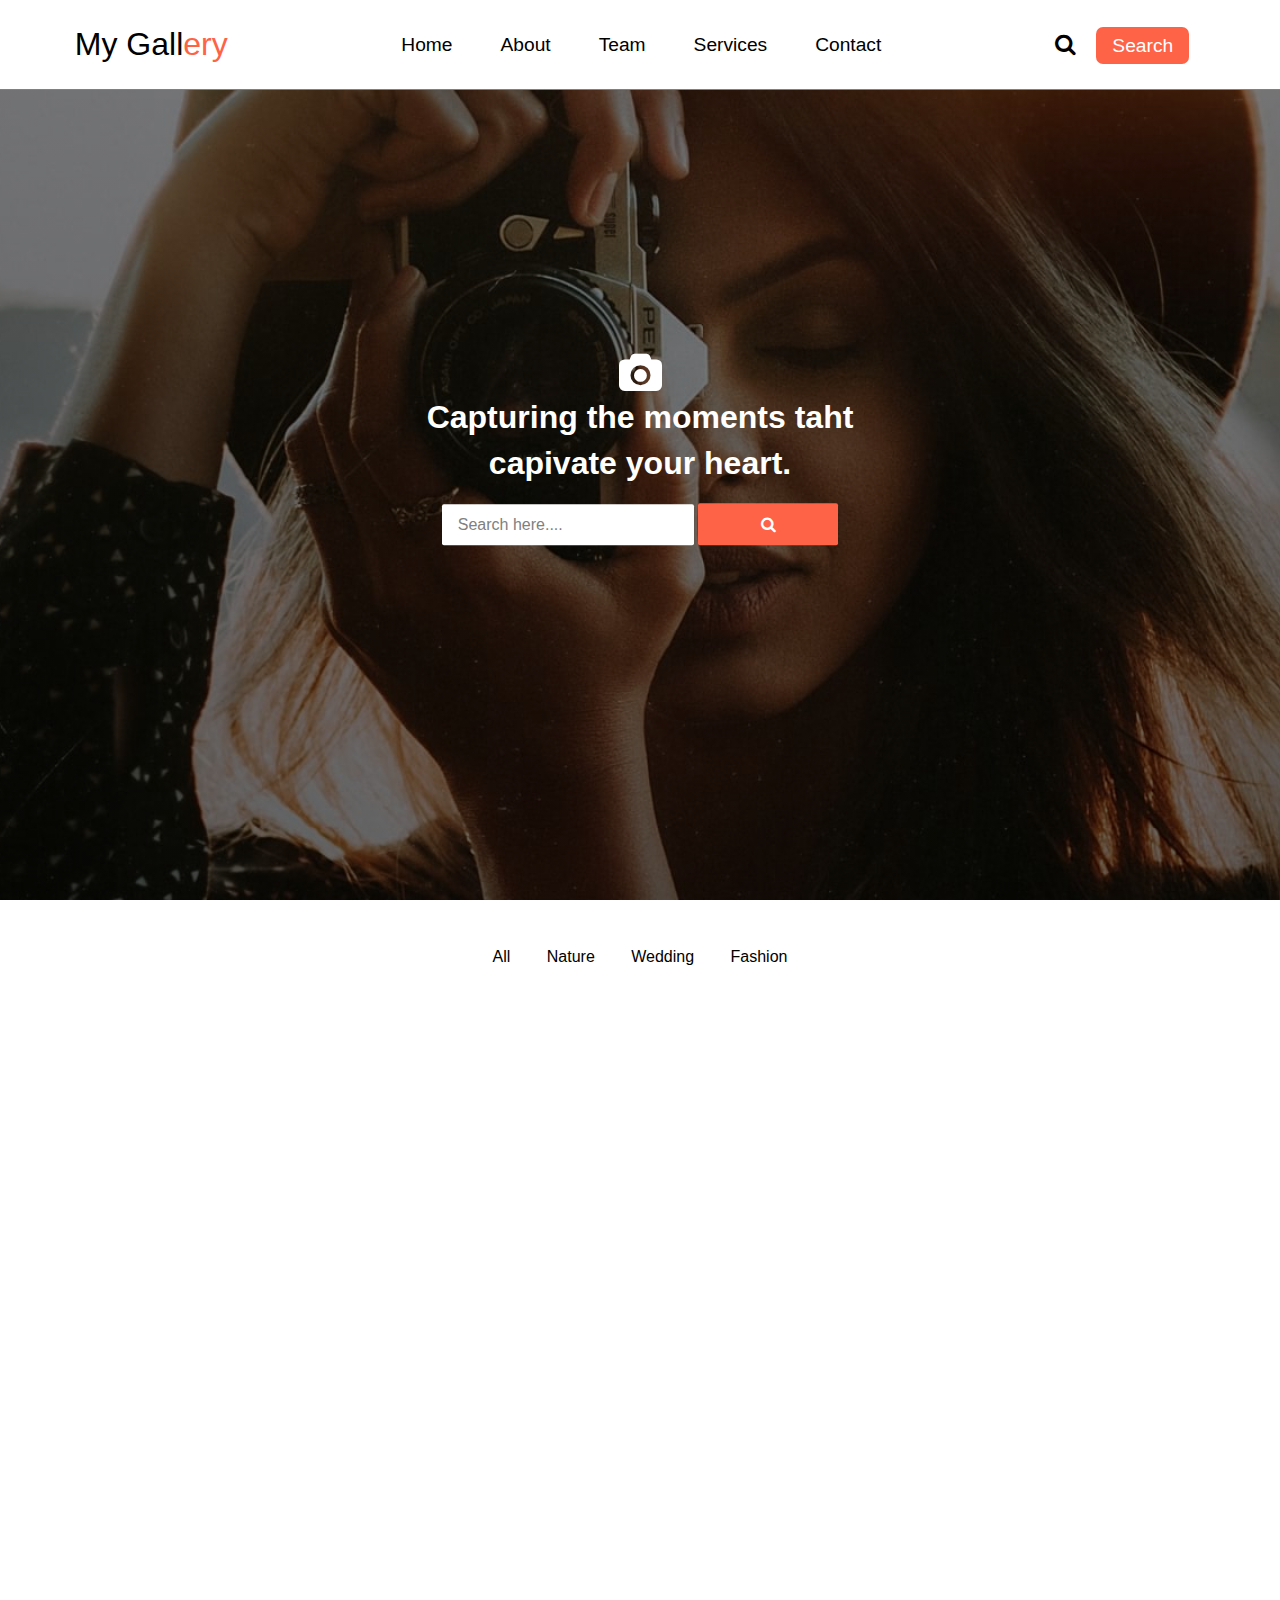
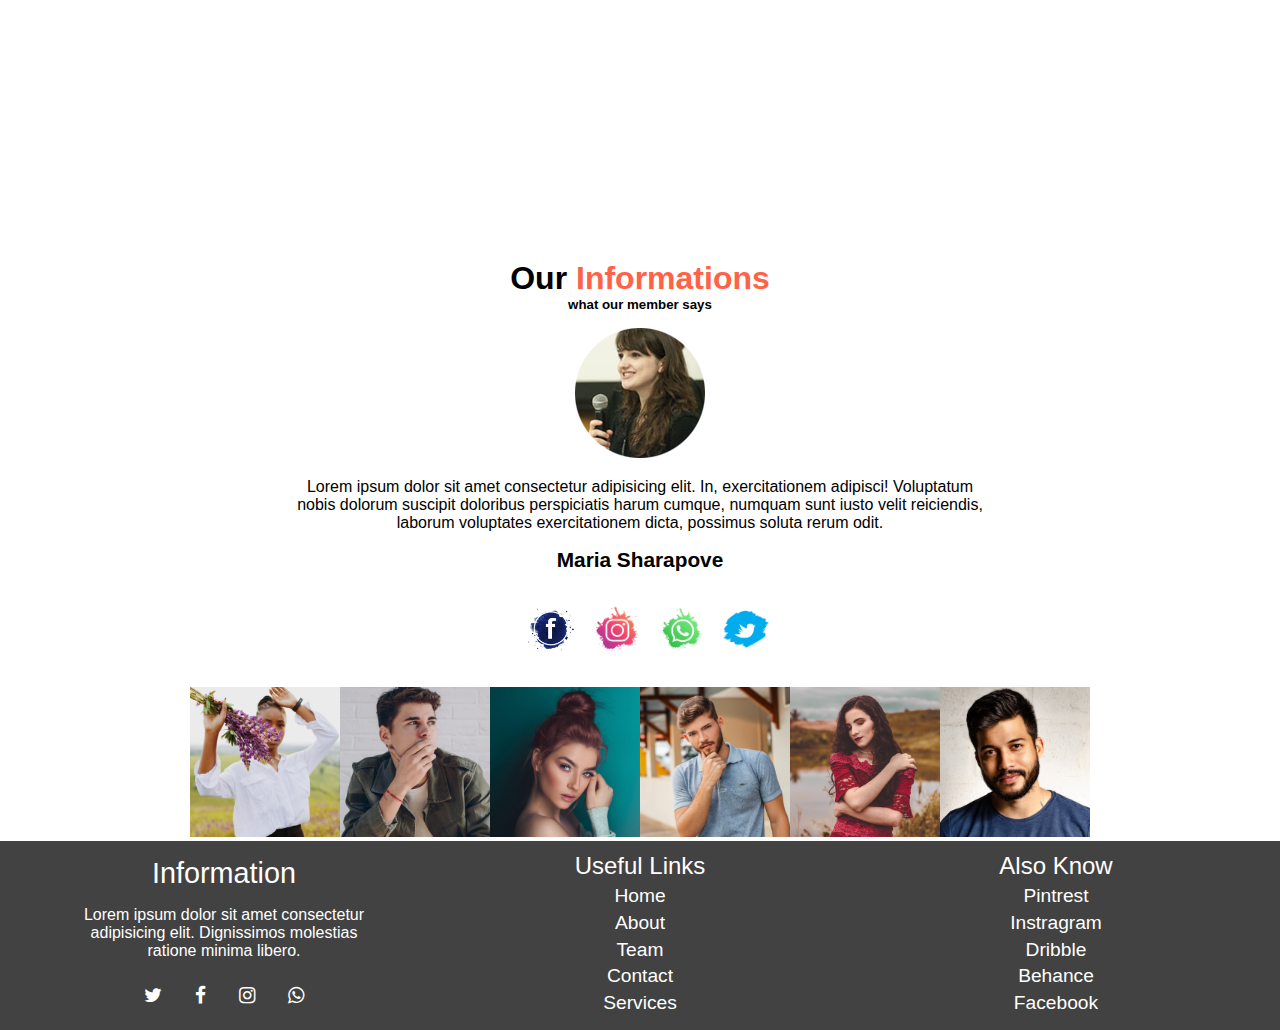
==== commit 545279c6: "change in navbar and footer" ====
--- a/index.html
+++ b/index.html
@@ -19,11 +19,12 @@
             <div class="logo">
                 My Gall<span>ery</span>
             </div>
-            <div class="togglearea">
-                <label for="toggle">
-                    <i class="fa fa-bars" aria-hidden="true"></i>
-                </label>
-            </div>
+
+            <label for="toggle" class="menubtn">
+                <i class="fa fa-bars" id="new" aria-hidden="true"></i>
+
+            </label>
+
             <input type="checkbox" id="toggle">
             <div class="list">
                 <ul>
@@ -74,17 +75,17 @@
             <div class="gallary-item" data-aos="flip-left">
                 <img src="p5.jpg" width="250rem" height="250rem">
             </div>
-            <div class="gallary-item"data-aos="flip-left">
+            <div class="gallary-item" data-aos="flip-left">
                 <img src="p6.jpg" width="250rem" height="250rem">
             </div>
-            <div class="gallary-item"data-aos="flip-left">
+            <div class="gallary-item" data-aos="flip-left">
                 <img src="p7.jpg" width="250rem" height="250rem">
             </div>
             <div class="gallary-item" data-aos="flip-left">
-                <img src="p8.jpg" width="250rem"  height="250rem">
+                <img src="p8.jpg" width="250rem" height="250rem">
             </div>
             <div class="gallary-item" data-aos="flip-left">
-                <img src="p9.jpg" width="250rem"  height="250rem">
+                <img src="p9.jpg" width="250rem" height="250rem">
             </div>
 
         </div>
@@ -93,7 +94,9 @@
         <h2>our <span>informations</span></h2>
         <h5>what our member says</h5>
         <img src="member.png">
-        <p>Lorem ipsum dolor sit amet consectetur adipisicing elit. In, exercitationem adipisci! Voluptatum nobis dolorum suscipit doloribus perspiciatis harum cumque, numquam sunt iusto velit reiciendis, laborum voluptates exercitationem dicta, possimus soluta rerum odit.</p>
+        <p>Lorem ipsum dolor sit amet consectetur adipisicing elit. In, exercitationem adipisci! Voluptatum nobis
+            dolorum suscipit doloribus perspiciatis harum cumque, numquam sunt iusto velit reiciendis, laborum
+            voluptates exercitationem dicta, possimus soluta rerum odit.</p>
         <h4>maria sharapove</h4>
         <div class="icon">
             <div class="icon-item">
@@ -160,9 +163,9 @@
     </footer>
     <script src="https://unpkg.com/aos@next/dist/aos.js"></script>
     <script>
-      AOS.init({
-          duration:1000,
-      });
+        AOS.init({
+            duration: 1000,
+        });
     </script>
 </body>
 
--- a/style.css
+++ b/style.css
@@ -8,9 +8,7 @@
 html{
     font-size: 100%;
 }
-.togglearea{
-    display: none;
-}
+
 #toggle{
     display: none;
 }
@@ -260,7 +258,7 @@
 }
 .information{
     width:30%;
- 
+ padding:0rem 2rem;
     text-align: center;
 }
 .information h3{
@@ -297,3 +295,6 @@
     color: tomato;
 }
 
+.menubtn{
+    display: none;
+}--- a/media.css
+++ b/media.css
@@ -1,3 +1,8 @@
+
+#new1{
+    display: none;
+    border:2px solid red;
+    }
 @media only screen and (max-width:768px)
 {
     html{
@@ -23,14 +28,18 @@
         width:80%;   
         text-align: center;
     }
-    .togglearea{
+    .menubtn{
         display: block;
         right:2rem;
         position: fixed;
     }
+    #toggle:checked ~ .menubtn i:before{
+       content:"\f00d"; 
+    }
     #toggle:checked + .list{
         display: flex;   
     }
+  
     .social{
         display: none;
     }
@@ -40,8 +49,7 @@
         top:52px;
         width:100%;
         box-shadow: 0px 3px 10px grey;
-        height:50vh;
-       
+        height:50vh; 
         background-color: white;
         color:black;
         transform: translateX(-50%);
@@ -52,13 +60,12 @@
         opacity: 1;
         transition: 0.2s linear;
     }
-    #toggle:checked ~  .togglearea label::before{
-         content:"&#10006;";
-    }
+
     .list ul li a:hover{
         color:tomato;
         background-color: white;
     }
+
     .box{
         width:100%;
     }
@@ -91,6 +98,7 @@
 
  
 }
+
 @media only screen and (max-width:650px){
    .nav-text{
        padding-top:30%;
@@ -105,6 +113,10 @@
    }
    .nav-text{
        top:30%;
+   }
+   .service{
+    margin:10% auto!important;
+   
    }
 }
 @media only screen and (max-width:400px){
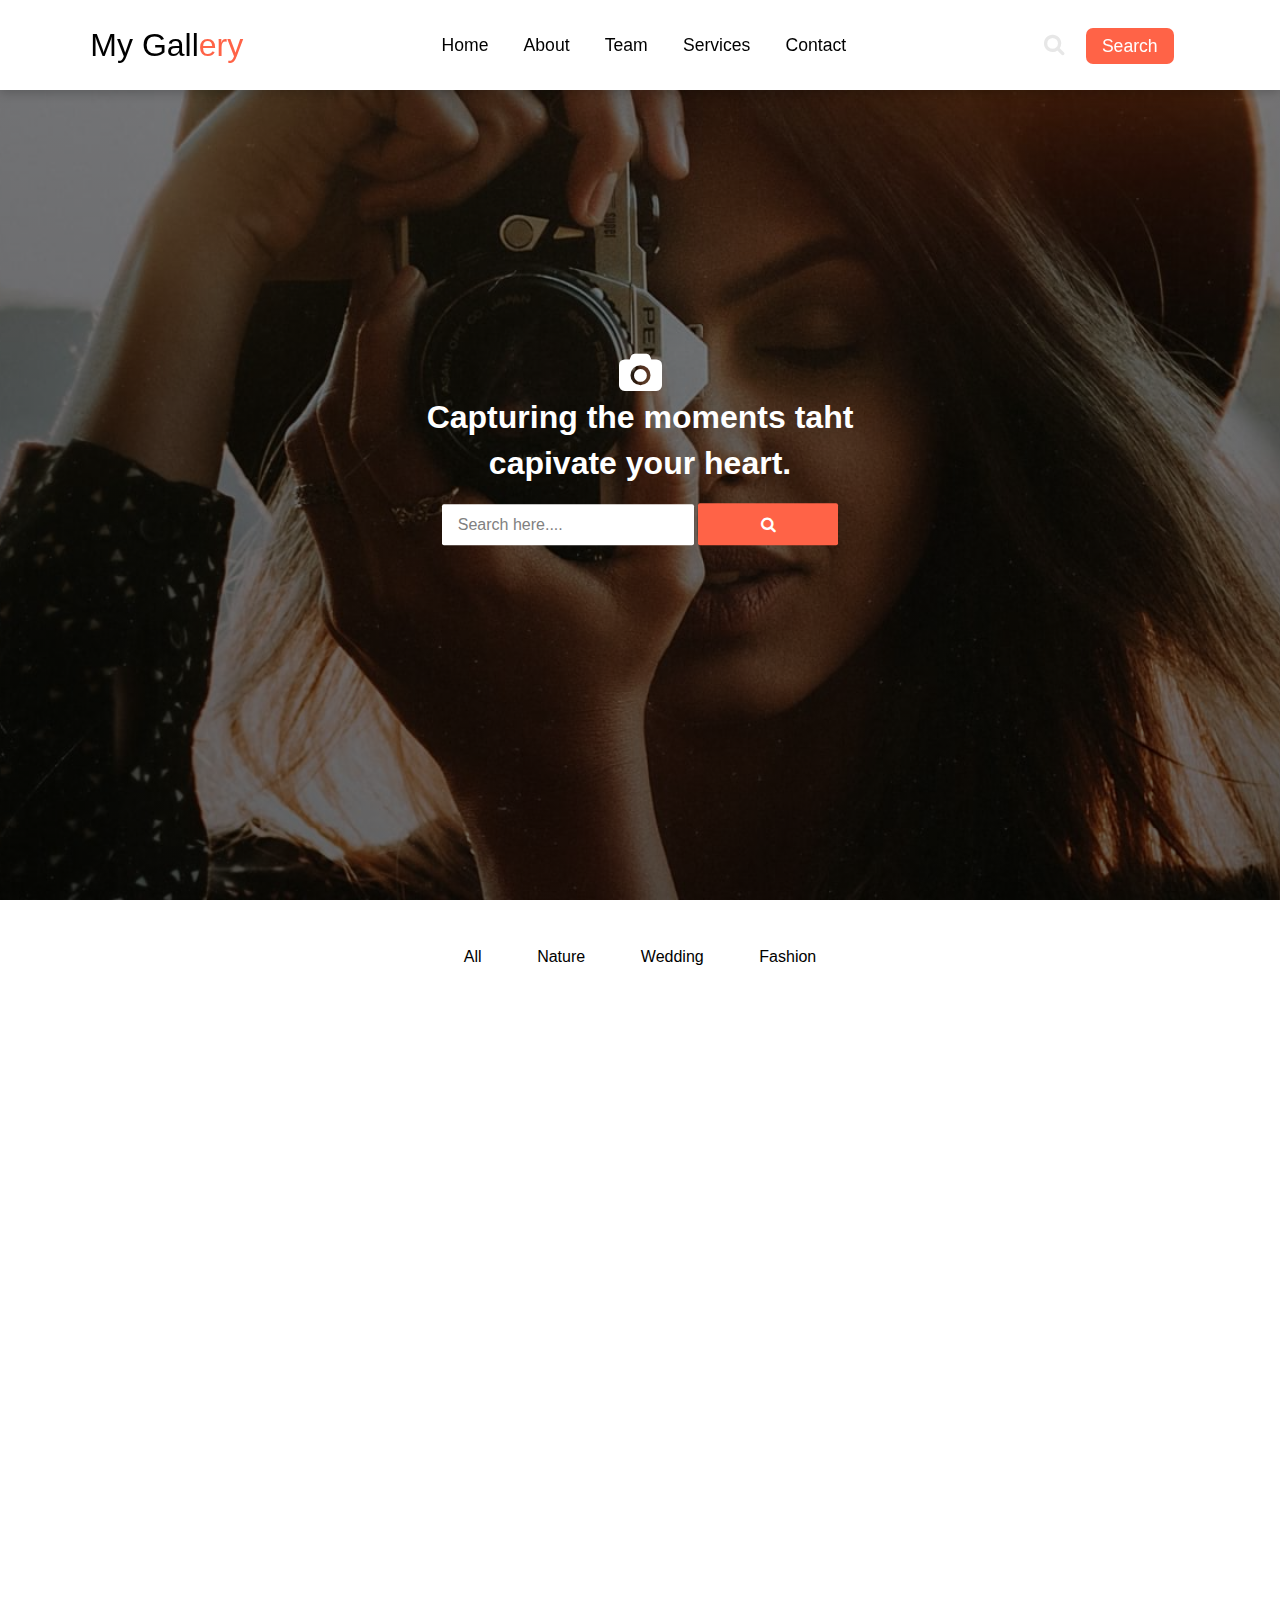
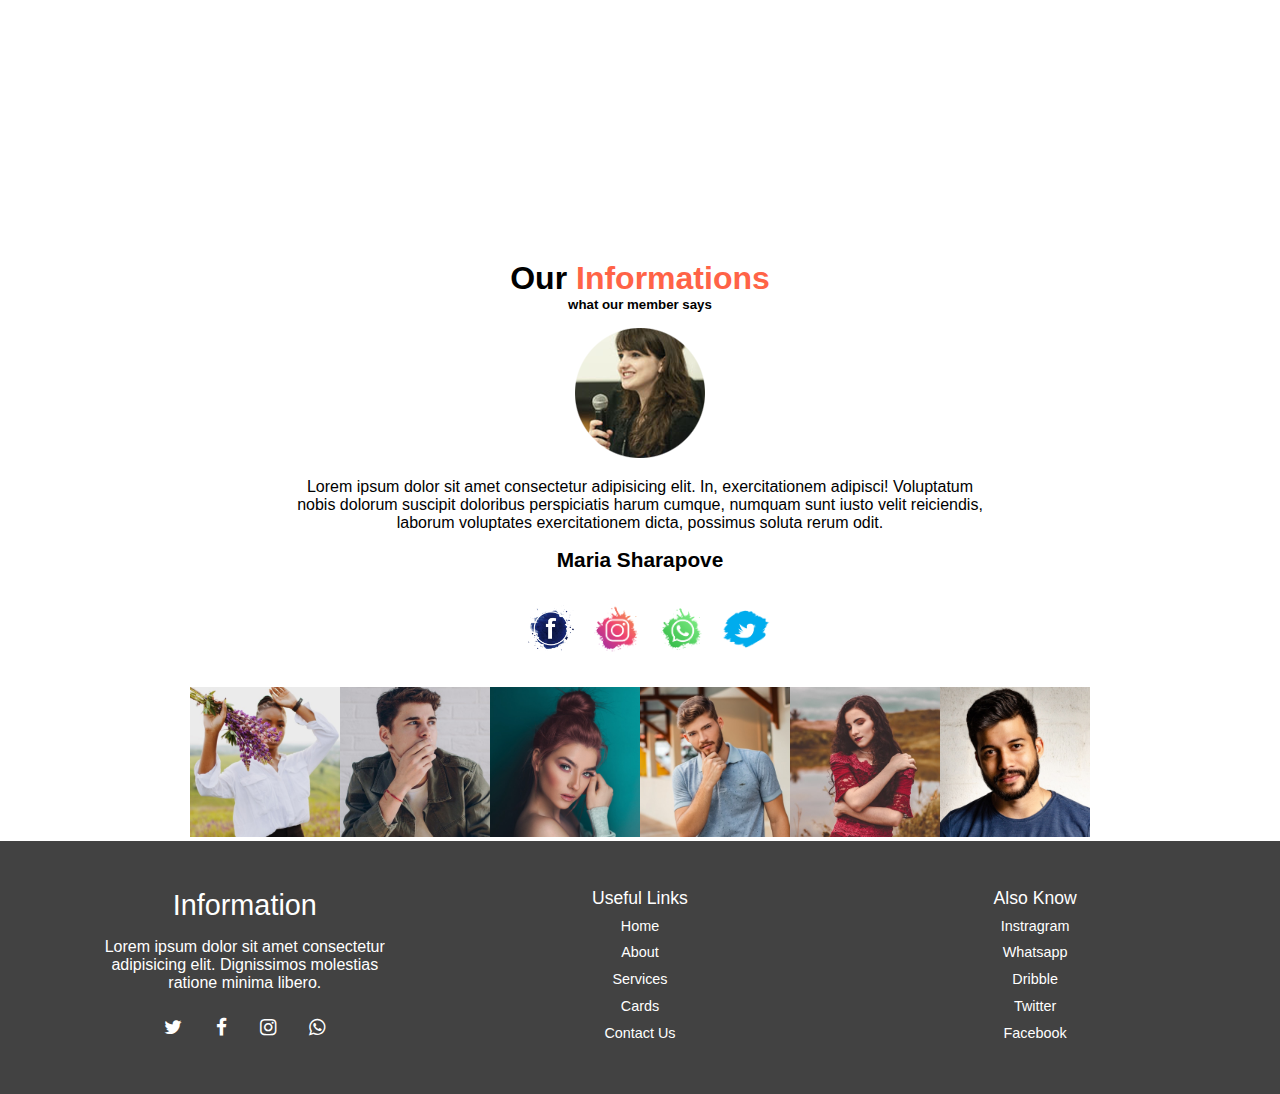
==== commit 18237e8a: "padding in navbar added and margin" ====
--- a/index.html
+++ b/index.html
@@ -146,19 +146,23 @@
         </div>
         <div class="links">
             <h2>Useful Links</h2>
-            <li>home</li>
-            <li>about</li>
-            <li>team</li>
-            <li>contact</li>
-            <li>services</li>
+            <li><a href="#">home</a></li>
+            <li><a href="#">about</a></li>
+
+            <li><a href="#">services</a></li>
+            <li><a href="#">cards</a></li>
+            <li><a href="#">contact us</a></li>
+          
         </div>
         <div class="links">
             <h2>Also Know</h2>
-            <li>Pintrest</li>
-            <li>instragram</li>
-            <li>dribble</li>
-            <li>behance</li>
-            <li>facebook</li>
+            <li><a href="#">instragram</a></li>
+            <li><a href="#">whatsapp</a></li>
+
+            <li><a href="#">dribble</a></li>
+            <li><a href="#">twitter</a></li>
+            <li><a href="#">facebook</a></li>
+          
         </div>
     </footer>
     <script src="https://unpkg.com/aos@next/dist/aos.js"></script>
--- a/style.css
+++ b/style.css
@@ -23,7 +23,7 @@
 }
 .navbar{
     background-color: white;
-    color:black;
+    color:rgb(231, 231, 231);
     display: flex;
    position: fixed;
    top:0;
@@ -32,10 +32,11 @@
     align-items: center;
     height:10vh;
     width:100%;
-    border-bottom: 1px solid grey;
+    box-shadow: 0px 3px 10px rgba(0, 0, 0,0.2 );
 }
 .logo {
     font-size: 2rem;
+    color:black;
 }
 .list {
     display: flex;
@@ -45,21 +46,20 @@
     justify-content: center;
 }
 .list ul li{
-    margin:1rem 0.5rem;
+    padding:1rem 0.4rem;
     list-style: none;
 }
 .list ul li a{
-    font-size: 1.2rem;
+    font-size: 1.1rem;
     color:black;
     text-decoration: none;
     text-transform: capitalize;
-    padding:0.5rem 1rem;
+    padding:0.5rem 0.7rem;
     transition: all 0.3s ease;
 }
 .list ul li a:hover{
-    color:white;
-    background-color: tomato;
-    border-radius: 8px;
+   color:gray;
+   
 
 }
 .social i{
@@ -67,12 +67,18 @@
 }
 .social a{
     text-decoration: none;
-    font-size: 1.2rem;
+    font-size: 1.1rem;
     margin:1rem;
     background-color: tomato;
     border-radius: 7px;
     padding:0.5rem 1rem;
     color:white;
+    transition: all 0.3s ease;
+}
+.social a:hover{
+    background-color: white;
+    color:tomato;
+    border: 1px solid tomato;
 }
 .nav-text{
     width:35rem;
@@ -113,8 +119,8 @@
     transition: all 0.3s ease;
 }
 .nav-text input:hover{
-    background-color:tomato;
-    color:white;
+   
+    color:tomato;
     border: 1px solid tomato ;
 }
 .nav-text button{
@@ -148,18 +154,19 @@
   display: inline-block;
 
   text-transform: capitalize;
-  margin:1rem;
+  padding:1rem;
 
 }
 .list1 ul li a{
     text-decoration: none;
     color:black;
+    padding:0.4rem 0.6rem;
     transition: all 0.3s ease;
 }
 .list1 ul li a:hover{
     background-color: tomato;
     color:white;
-    padding:0.5rem 1rem;
+   
     border-radius: 5px;
 
 }
@@ -196,6 +203,7 @@
 }
 .info h2{
     font-size: 2rem;
+ 
     text-transform: capitalize;
 }
  span{
@@ -250,7 +258,7 @@
     color:white;
     display: flex;
 width:100%;
-  
+  padding:2rem;
     flex-wrap: wrap;
     justify-content: space-evenly;
     align-items: center;
@@ -262,15 +270,15 @@
     text-align: center;
 }
 .information h3{
-    font-size: 1.8rem;
-    margin:1rem;
+    font-size: 1.2rem;
+    margin:0.1rem;
     font-weight: 100;
 }
 .social-media i{ 
-margin:1rem 0.3rem;
+margin:0.3rem 0.3rem;
 text-align: center;
 padding:0.6rem;
-font-size: 1.2rem;
+font-size: 0.9rem;
 
 }
 .social-media i:hover{
@@ -283,15 +291,21 @@
     text-align: center;
 }
 .links li{
-    font-size: 1.2rem;
-    margin:0.3rem;
+    
+   
     list-style: none;
     text-transform: capitalize;
 }
 .links h2{
     font-weight: 100;
-}
-.links li:hover{
+    font-size: 1.1rem;
+}
+.links li a{
+    text-decoration: none;
+    color:white;
+    font-size: 0.9rem;
+}
+.links li a:hover{
     color: tomato;
 }
 
--- a/media.css
+++ b/media.css
@@ -10,6 +10,10 @@
     }
     .list {
         display: none;
+    }
+    .togglearea{
+        display: block;
+        
     }
     .gal1{
         flex-wrap: wrap;
@@ -39,6 +43,10 @@
     #toggle:checked + .list{
         display: flex;   
     }
+    #toggle:checked ~ .menubtn i:before{
+        content:"\f008";
+        position: absolute;
+    }
   
     .social{
         display: none;
@@ -46,7 +54,7 @@
     .list ul{
         left:50%;
         position: fixed;
-        top:52px;
+        top:100%;
         width:100%;
         box-shadow: 0px 3px 10px grey;
         height:50vh; 
